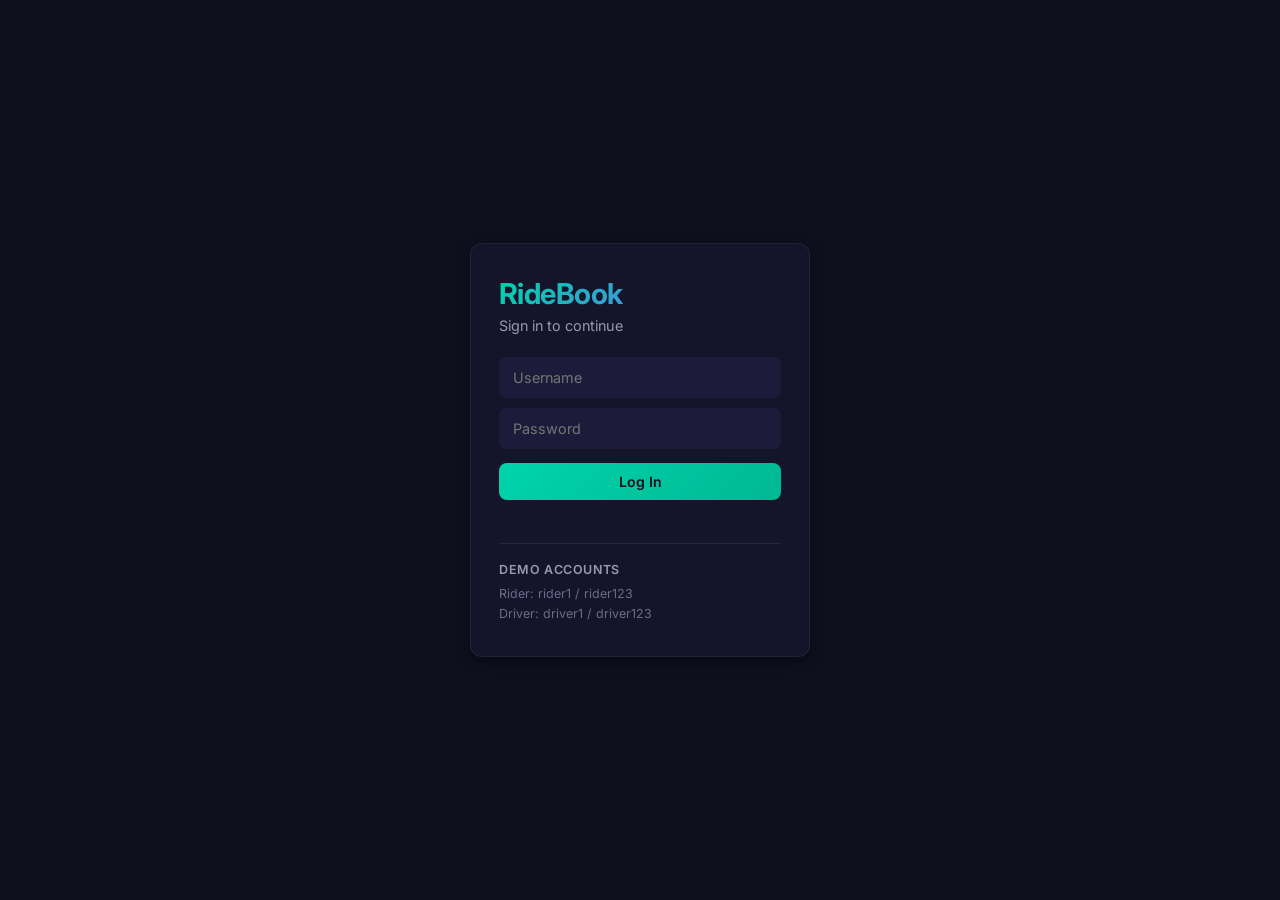
==== public/driver.html @ 5a646139 "Initial commit" ====
<!DOCTYPE html>
<html lang="en">
<head>
  <meta charset="UTF-8">
  <meta name="viewport" content="width=device-width, initial-scale=1.0">
  <title>RideBook - Driver Dashboard</title>
  <link rel="stylesheet" href="style.css">
  <style>
    body {
      overflow: auto;
    }
    #driver-dashboard {
      max-width: 600px;
      margin: 0 auto;
      padding: 30px 20px;
      background: #1a1a2e;
      min-height: 100vh;
      color: #ffffff;
    }
    #driver-dashboard h1 {
      color: #00d4aa;
      margin-bottom: 5px;
    }
    #driver-dashboard p {
      color: #aaaaaa;
      margin-bottom: 20px;
    }
    .ride-card {
      background: #16213e;
      padding: 16px;
      border-radius: 8px;
      margin-bottom: 12px;
    }
    .ride-card .coords {
      font-size: 0.85rem;
      color: #cccccc;
      margin-bottom: 10px;
    }
    .ride-card button {
      margin-right: 8px;
    }
    .accept-btn {
      background: #00d4aa;
      color: #1a1a2e;
    }
    .complete-btn {
      background: #6c63ff;
      color: #ffffff;
    }
    .no-rides {
      color: #666;
      font-style: italic;
    }
  </style>
</head>
<body>
  <div id="driver-dashboard">
    <h1>Driver Dashboard</h1>
    <div id="user-bar">
      <span id="user-info"></span>
      <button id="logout-btn">Log out</button>
    </div>
    <p>Pending rides will appear below. Accept or complete them.</p>

<div id="driver-profile">
  <input type="text" id="driver-name-input" placeholder="Your name">
  <input type="text" id="car-type-input" placeholder="Car type (e.g. Toyota Corolla)">
  <button id="save-profile-btn">Save</button>
  <p id="profile-status"></p>
</div>

<div id="driver-rides"></div>
  </div>
  <script src="driver.js"></script>
</body>
</html>
---- public/style.css ----
:root {
  --bg-primary: #0f0f1e;
  --bg-sidebar: #14142b;
  --bg-card: #1c1c3a;
  --bg-card-hover: #232347;
  --accent-teal: #00d4aa;
  --accent-purple: #7c5cff;
  --text-primary: #ffffff;
  --text-secondary: #9797b3;
  --text-muted: #6c6c8a;
  --danger: #ff5470;
  --warning: #ffb84d;
  --radius: 12px;
  --shadow: 0 4px 16px rgba(0, 0, 0, 0.35);
}

* {
  margin: 0;
  padding: 0;
  box-sizing: border-box;
}

body {
  font-family: 'Inter', -apple-system, BlinkMacSystemFont, 'Segoe UI', Roboto, sans-serif;
  height: 100vh;
  overflow: hidden;
  background: var(--bg-primary);
}

#app {
  display: flex;
  height: 100vh;
}

#sidebar {
  width: 340px;
  padding: 24px 20px;
  background: var(--bg-sidebar);
  color: var(--text-primary);
  overflow-y: auto;
  flex-shrink: 0;
  border-right: 1px solid rgba(255, 255, 255, 0.06);
}

#sidebar h1 {
  font-size: 1.6rem;
  font-weight: 700;
  margin-bottom: 4px;
  background: linear-gradient(135deg, var(--accent-teal), var(--accent-purple));
  -webkit-background-clip: text;
  background-clip: text;
  color: transparent;
  letter-spacing: -0.02em;
}

#sidebar h2 {
  font-size: 0.8rem;
  font-weight: 600;
  margin-top: 24px;
  margin-bottom: 12px;
  color: var(--text-muted);
  text-transform: uppercase;
  letter-spacing: 1.2px;
}

.instruction {
  font-size: 0.9rem;
  color: var(--text-secondary);
  margin-bottom: 18px;
  line-height: 1.5;
}

#ride-controls {
  display: flex;
  flex-wrap: wrap;
  gap: 10px;
  margin-bottom: 20px;
}

#ride-controls.hidden {
  display: none;
}

button {
  padding: 10px 18px;
  border: none;
  border-radius: 8px;
  cursor: pointer;
  font-size: 0.88rem;
  font-weight: 600;
  font-family: inherit;
  transition: transform 0.12s ease, background 0.15s ease, box-shadow 0.15s ease;
}

button:hover {
  transform: translateY(-1px);
}

button:active {
  transform: translateY(0);
}

#request-btn {
  background: linear-gradient(135deg, var(--accent-teal), #00b894);
  color: #0f0f1e;
  flex: 1;
  box-shadow: 0 4px 14px rgba(0, 212, 170, 0.25);
}

#request-btn:hover {
  box-shadow: 0 6px 18px rgba(0, 212, 170, 0.35);
}

#reset-btn {
  background: rgba(255, 255, 255, 0.08);
  color: var(--text-primary);
}

#reset-btn:hover {
  background: rgba(255, 255, 255, 0.14);
}

.fare-estimate {
  width: 100%;
  font-size: 1rem;
  font-weight: 700;
  color: var(--accent-teal);
  margin-bottom: 4px;
}

.tabs {
  display: flex;
  gap: 4px;
  background: rgba(255, 255, 255, 0.05);
  padding: 4px;
  border-radius: 10px;
  margin-top: 24px;
  margin-bottom: 14px;
}

.tab-btn {
  flex: 1;
  background: transparent;
  color: var(--text-secondary);
  padding: 8px 12px;
  font-size: 0.8rem;
  border-radius: 7px;
}

.tab-btn:hover {
  transform: none;
  color: var(--text-primary);
}

.tab-btn.active {
  background: var(--bg-card);
  color: var(--accent-teal);
  box-shadow: var(--shadow);
}

#rides-list {
  list-style: none;
}

#rides-list li {
  background: var(--bg-card);
  padding: 14px;
  border-radius: var(--radius);
  margin-bottom: 10px;
  font-size: 0.85rem;
  color: var(--text-secondary);
  line-height: 1.6;
  border: 1px solid rgba(255, 255, 255, 0.05);
  transition: background 0.15s ease, transform 0.15s ease;
}

#rides-list li:hover {
  background: var(--bg-card-hover);
  transform: translateY(-1px);
}

.empty-state {
  color: var(--text-muted);
  font-style: italic;
  font-size: 0.85rem;
  padding: 16px 0;
}

.status {
  display: inline-block;
  padding: 3px 10px;
  border-radius: 20px;
  font-size: 0.68rem;
  font-weight: 700;
  text-transform: uppercase;
  letter-spacing: 0.4px;
}

.status.pending {
  background: var(--warning);
  color: #1a1a2e;
}

.status.accepted {
  background: var(--accent-teal);
  color: #0f0f1e;
}

.status.completed {
  background: rgba(255, 255, 255, 0.12);
  color: var(--text-secondary);
}

.status.cancelled {
  background: var(--danger);
  color: #ffffff;
}

.timestamp {
  color: var(--text-muted);
  font-size: 0.75rem;
}

.driver-info {
  color: var(--accent-purple);
  font-size: 0.8rem;
  font-weight: 500;
}

.cancel-btn {
  background: rgba(255, 84, 112, 0.15);
  color: var(--danger);
  margin-top: 8px;
  padding: 7px 14px;
  font-size: 0.78rem;
}

.cancel-btn:hover {
  background: var(--danger);
  color: #ffffff;
}

#driver-profile {
  display: flex;
  flex-wrap: wrap;
  gap: 8px;
  align-items: center;
  margin-bottom: 20px;
  background: var(--bg-card);
  padding: 16px;
  border-radius: var(--radius);
  border: 1px solid rgba(255, 255, 255, 0.05);
}

#driver-profile input {
  flex: 1;
  min-width: 140px;
  padding: 10px 12px;
  border: none;
  border-radius: 8px;
  background: var(--bg-primary);
  color: var(--text-primary);
  font-family: inherit;
  font-size: 0.85rem;
}

#driver-profile input:focus {
  outline: 2px solid var(--accent-teal);
}

#driver-profile button {
  background: linear-gradient(135deg, var(--accent-teal), #00b894);
  color: #0f0f1e;
}

#profile-status {
  width: 100%;
  color: var(--text-muted);
  font-size: 0.8rem;
  margin-top: 4px;
}

#map {
  flex: 1;
  height: 100vh;
}
#login-page {
  height: 100vh;
  display: flex;
  align-items: center;
  justify-content: center;
  background: var(--bg-primary);
  overflow: auto;
}

#login-card {
  width: 340px;
  background: var(--bg-sidebar);
  padding: 32px 28px;
  border-radius: var(--radius);
  border: 1px solid rgba(255, 255, 255, 0.06);
  box-shadow: var(--shadow);
}

#login-card h1 {
  font-size: 1.8rem;
  font-weight: 700;
  margin-bottom: 4px;
  background: linear-gradient(135deg, var(--accent-teal), var(--accent-purple));
  -webkit-background-clip: text;
  background-clip: text;
  color: transparent;
  letter-spacing: -0.02em;
}

#login-card .instruction {
  margin-bottom: 20px;
}

#login-form {
  display: flex;
  flex-direction: column;
  gap: 10px;
}

#login-form input {
  padding: 12px 14px;
  border: none;
  border-radius: 8px;
  background: var(--bg-card);
  color: var(--text-primary);
  font-family: inherit;
  font-size: 0.9rem;
}

#login-form input:focus {
  outline: 2px solid var(--accent-teal);
}

#login-btn {
  background: linear-gradient(135deg, var(--accent-teal), #00b894);
  color: #0f0f1e;
  margin-top: 4px;
}

.login-error {
  color: var(--danger);
  font-size: 0.82rem;
  margin-top: 10px;
  min-height: 1em;
}

#demo-accounts {
  margin-top: 20px;
  padding-top: 16px;
  border-top: 1px solid rgba(255, 255, 255, 0.08);
  color: var(--text-muted);
  font-size: 0.78rem;
  line-height: 1.6;
}

.demo-title {
  text-transform: uppercase;
  letter-spacing: 0.6px;
  font-weight: 600;
  margin-bottom: 4px;
  color: var(--text-secondary);
}

#user-bar {
  display: flex;
  align-items: center;
  justify-content: space-between;
  margin-bottom: 16px;
  font-size: 0.85rem;
  color: var(--text-secondary);
}

#user-bar button {
  background: rgba(255, 255, 255, 0.08);
  color: var(--text-primary);
  padding: 6px 12px;
  font-size: 0.75rem;
}

#user-bar button:hover {
  background: rgba(255, 255, 255, 0.14);
}
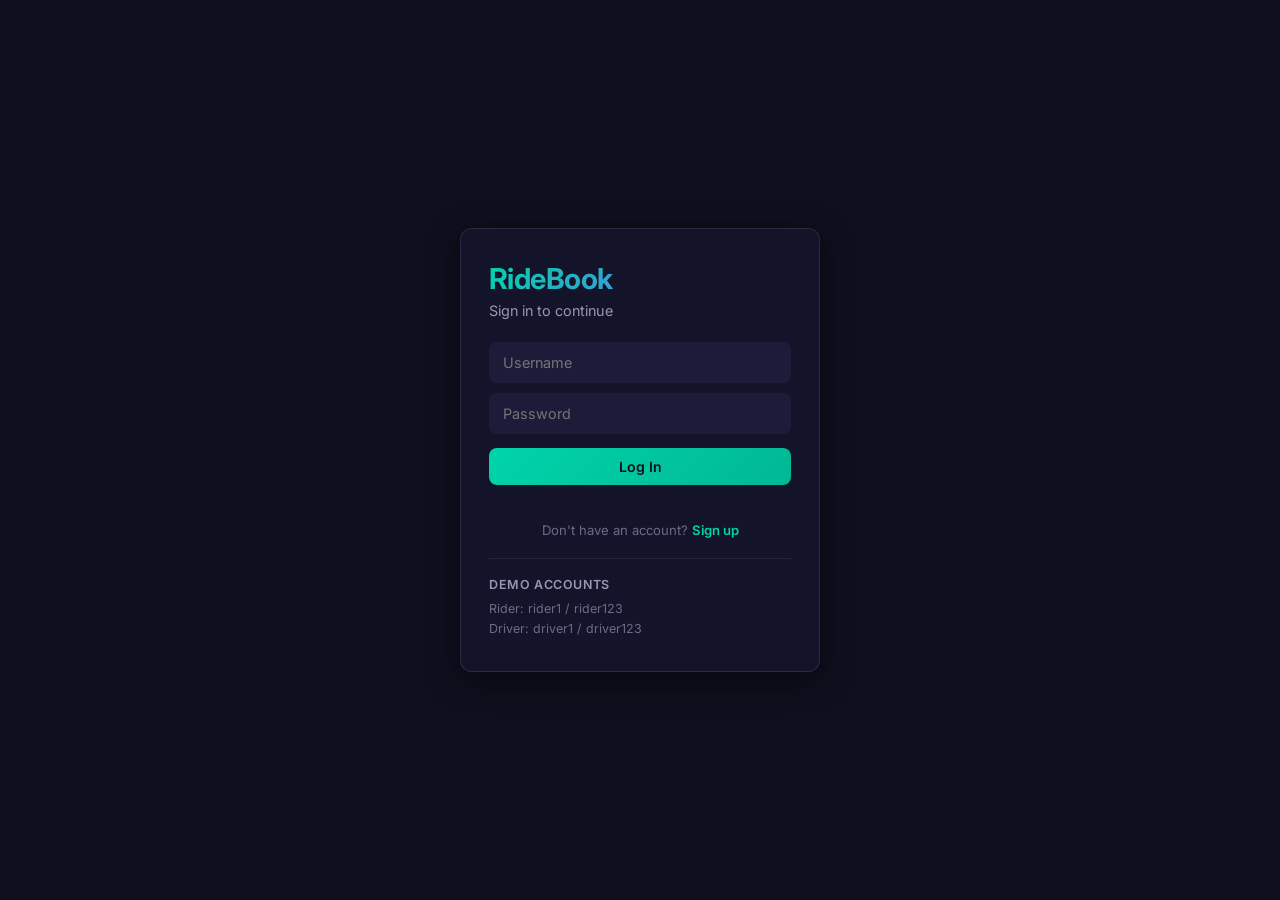
==== commit 54fc3648: "Fix sidebar/map layout bug, working version" ====
--- a/public/driver.html
+++ b/public/driver.html
@@ -6,9 +6,7 @@
   <title>RideBook - Driver Dashboard</title>
   <link rel="stylesheet" href="style.css">
   <style>
-    body {
-      overflow: auto;
-    }
+    body { overflow: auto; }
     #driver-dashboard {
       max-width: 600px;
       margin: 0 auto;
@@ -17,60 +15,55 @@
       min-height: 100vh;
       color: #ffffff;
     }
-    #driver-dashboard h1 {
-      color: #00d4aa;
-      margin-bottom: 5px;
-    }
-    #driver-dashboard p {
-      color: #aaaaaa;
-      margin-bottom: 20px;
-    }
-    .ride-card {
-      background: #16213e;
-      padding: 16px;
-      border-radius: 8px;
-      margin-bottom: 12px;
-    }
-    .ride-card .coords {
-      font-size: 0.85rem;
-      color: #cccccc;
-      margin-bottom: 10px;
-    }
-    .ride-card button {
-      margin-right: 8px;
-    }
-    .accept-btn {
-      background: #00d4aa;
-      color: #1a1a2e;
-    }
-    .complete-btn {
-      background: #6c63ff;
-      color: #ffffff;
-    }
-    .no-rides {
-      color: #666;
-      font-style: italic;
-    }
+    #driver-dashboard h1 { color: #00d4aa; margin-bottom: 5px; }
+    #driver-dashboard p { color: #aaaaaa; margin-bottom: 20px; }
+    .ride-card { background: #16213e; padding: 16px; border-radius: 8px; margin-bottom: 12px; }
+    .ride-card .coords { font-size: 0.85rem; color: #cccccc; margin-bottom: 10px; }
+    .ride-card button { margin-right: 8px; }
+    .accept-btn { background: #00d4aa; color: #1a1a2e; }
+    .complete-btn { background: #6c63ff; color: #ffffff; }
+    .no-rides { color: #666; font-style: italic; }
   </style>
 </head>
 <body>
   <div id="driver-dashboard">
-    <h1>Driver Dashboard</h1>
     <div id="user-bar">
       <span id="user-info"></span>
       <button id="logout-btn">Log out</button>
     </div>
-    <p>Pending rides will appear below. Accept or complete them.</p>
+    <h1>Driver Dashboard</h1>
 
-<div id="driver-profile">
-  <input type="text" id="driver-name-input" placeholder="Your name">
-  <input type="text" id="car-type-input" placeholder="Car type (e.g. Toyota Corolla)">
-  <button id="save-profile-btn">Save</button>
-  <p id="profile-status"></p>
-</div>
+    <div id="driver-profile">
+      <input type="text" id="driver-name-input" placeholder="Your name">
+      <input type="text" id="car-type-input" placeholder="Car type (e.g. Toyota Corolla)">
+      <button id="save-profile-btn">Save</button>
+      <p id="profile-status"></p>
+    </div>
 
-<div id="driver-rides"></div>
+    <div class="tabs">
+      <button id="tab-active" class="tab-btn active">Active</button>
+      <button id="tab-history" class="tab-btn">History</button>
+    </div>
+
+    <p id="driver-subtitle">Pending rides will appear below. Accept or complete them.</p>
+    <div id="driver-rides"></div>
   </div>
+
+  <!-- Chat modal -->
+  <div id="chat-modal" class="modal-overlay hidden">
+    <div class="modal-card chat-card">
+      <div class="chat-header">
+        <h2>Chat with rider</h2>
+        <button id="chat-close-btn" class="chat-close-btn">✕</button>
+      </div>
+      <div id="chat-messages" class="chat-messages"></div>
+      <div class="chat-input-row">
+        <input type="text" id="chat-input" placeholder="Type a message..." autocomplete="off">
+        <button id="chat-send-btn">Send</button>
+      </div>
+    </div>
+  </div>
+
   <script src="driver.js"></script>
 </body>
 </html>
--- a/public/style.css
+++ b/public/style.css
@@ -27,14 +27,38 @@
   background: var(--bg-primary);
 }
 
+button {
+  padding: 10px 18px;
+  border: none;
+  border-radius: 8px;
+  cursor: pointer;
+  font-size: 0.88rem;
+  font-weight: 600;
+  font-family: inherit;
+  transition: transform 0.12s ease, background 0.15s ease, box-shadow 0.15s ease;
+}
+
+button:hover {
+  transform: translateY(-1px);
+}
+
+button:active {
+  transform: translateY(0);
+}
+
+.hidden {
+  display: none !important;
+}
+
+/* ===== Ride app layout (sidebar + map) ===== */
 #app {
   display: flex;
   height: 100vh;
 }
 
 #sidebar {
-  width: 340px;
-  padding: 24px 20px;
+  width: 360px;
+  padding: 20px;
   background: var(--bg-sidebar);
   color: var(--text-primary);
   overflow-y: auto;
@@ -43,21 +67,20 @@
 }
 
 #sidebar h1 {
-  font-size: 1.6rem;
+  font-size: 1.5rem;
   font-weight: 700;
   margin-bottom: 4px;
   background: linear-gradient(135deg, var(--accent-teal), var(--accent-purple));
   -webkit-background-clip: text;
   background-clip: text;
   color: transparent;
-  letter-spacing: -0.02em;
 }
 
 #sidebar h2 {
   font-size: 0.8rem;
   font-weight: 600;
-  margin-top: 24px;
-  margin-bottom: 12px;
+  margin-top: 20px;
+  margin-bottom: 10px;
   color: var(--text-muted);
   text-transform: uppercase;
   letter-spacing: 1.2px;
@@ -70,34 +93,206 @@
   line-height: 1.5;
 }
 
+#map {
+  flex: 1;
+  height: 100vh;
+}
+
+/* ===== User bar / logout ===== */
+#user-bar {
+  display: flex;
+  align-items: center;
+  justify-content: space-between;
+  margin-bottom: 12px;
+  font-size: 0.85rem;
+  color: var(--text-secondary);
+}
+
+#user-bar button {
+  background: rgba(255, 255, 255, 0.08);
+  color: var(--text-primary);
+  padding: 6px 12px;
+  font-size: 0.75rem;
+}
+
+#user-bar button:hover {
+  background: rgba(255, 255, 255, 0.14);
+}
+
+/* ===== History toggle / panels ===== */
+#history-toggle-btn {
+  width: 100%;
+  background: rgba(124, 92, 255, 0.15);
+  color: var(--accent-purple);
+  padding: 10px;
+  margin: 10px 0 6px;
+  font-size: 0.85rem;
+}
+
+#history-toggle-btn:hover {
+  background: rgba(124, 92, 255, 0.28);
+}
+
+#active-ride-section {
+  margin-top: 20px;
+}
+
+#active-ride-section h2 {
+  font-size: 0.8rem;
+  font-weight: 600;
+  color: var(--text-muted);
+  text-transform: uppercase;
+  letter-spacing: 1px;
+  margin-bottom: 10px;
+}
+
+#history-panel {
+  margin-top: 10px;
+}
+
+#close-history-btn {
+  background: rgba(255, 255, 255, 0.08);
+  color: var(--text-primary);
+  padding: 8px 14px;
+  font-size: 0.8rem;
+  margin-bottom: 14px;
+}
+
+#close-history-btn:hover {
+  background: rgba(255, 255, 255, 0.14);
+}
+
+#history-panel h2 {
+  font-size: 0.8rem;
+  font-weight: 600;
+  color: var(--text-muted);
+  text-transform: uppercase;
+  letter-spacing: 1px;
+  margin-bottom: 10px;
+}
+
+/* ===== Search card (pickup / stops / dropoff) ===== */
+#search-card {
+  background: var(--bg-card);
+  border-radius: var(--radius);
+  padding: 16px;
+  margin-top: 12px;
+  margin-bottom: 20px;
+  border: 1px solid rgba(255, 255, 255, 0.05);
+}
+
+.search-field {
+  margin-bottom: 14px;
+  position: relative;
+}
+
+.search-field label {
+  display: block;
+  font-size: 0.72rem;
+  color: var(--text-muted);
+  text-transform: uppercase;
+  letter-spacing: 0.6px;
+  margin-bottom: 6px;
+}
+
+.search-input-row {
+  display: flex;
+  gap: 6px;
+}
+
+.search-field input {
+  width: 100%;
+  padding: 10px 12px;
+  border: none;
+  border-radius: 8px;
+  background: var(--bg-primary);
+  color: var(--text-primary);
+  font-family: inherit;
+  font-size: 0.85rem;
+}
+
+.search-field input:focus {
+  outline: 2px solid var(--accent-teal);
+}
+
+#use-location-btn {
+  background: var(--bg-primary);
+  padding: 8px 12px;
+  font-size: 0.95rem;
+}
+
+.remove-stop-btn {
+  background: rgba(255, 84, 112, 0.15);
+  color: var(--danger);
+  padding: 8px 12px;
+  font-size: 0.85rem;
+}
+
+.remove-stop-btn:hover {
+  background: var(--danger);
+  color: #ffffff;
+}
+
+.suggestions {
+  list-style: none;
+  position: absolute;
+  top: 100%;
+  left: 0;
+  right: 0;
+  background: var(--bg-primary);
+  border-radius: 8px;
+  margin-top: 4px;
+  max-height: 180px;
+  overflow-y: auto;
+  z-index: 20;
+  box-shadow: var(--shadow);
+}
+
+.suggestions:empty {
+  display: none;
+}
+
+.suggestions li {
+  padding: 9px 12px;
+  font-size: 0.8rem;
+  color: var(--text-secondary);
+  cursor: pointer;
+}
+
+.suggestions li:hover {
+  background: var(--bg-card-hover);
+  color: var(--text-primary);
+}
+
+#add-stop-btn {
+  width: 100%;
+  background: rgba(124, 92, 255, 0.15);
+  color: var(--accent-purple);
+  padding: 9px;
+  font-size: 0.8rem;
+  margin-bottom: 14px;
+}
+
+#add-stop-btn:hover {
+  background: rgba(124, 92, 255, 0.28);
+}
+
 #ride-controls {
   display: flex;
   flex-wrap: wrap;
   gap: 10px;
-  margin-bottom: 20px;
 }
 
 #ride-controls.hidden {
   display: none;
 }
 
-button {
-  padding: 10px 18px;
-  border: none;
-  border-radius: 8px;
-  cursor: pointer;
-  font-size: 0.88rem;
-  font-weight: 600;
-  font-family: inherit;
-  transition: transform 0.12s ease, background 0.15s ease, box-shadow 0.15s ease;
-}
-
-button:hover {
-  transform: translateY(-1px);
-}
-
-button:active {
-  transform: translateY(0);
+.fare-estimate {
+  width: 100%;
+  font-size: 0.95rem;
+  font-weight: 700;
+  color: var(--accent-teal);
+  margin-bottom: 2px;
 }
 
 #request-btn {
@@ -120,21 +315,14 @@
   background: rgba(255, 255, 255, 0.14);
 }
 
-.fare-estimate {
-  width: 100%;
-  font-size: 1rem;
-  font-weight: 700;
-  color: var(--accent-teal);
-  margin-bottom: 4px;
-}
-
+/* ===== Tabs (driver dashboard active/history) ===== */
 .tabs {
   display: flex;
   gap: 4px;
   background: rgba(255, 255, 255, 0.05);
   padding: 4px;
   border-radius: 10px;
-  margin-top: 24px;
+  margin-top: 16px;
   margin-bottom: 14px;
 }
 
@@ -158,10 +346,15 @@
   box-shadow: var(--shadow);
 }
 
+/* ===== Ride lists (rider + driver) ===== */
+#active-rides-list,
+#history-rides-list,
 #rides-list {
   list-style: none;
 }
 
+#active-rides-list li,
+#history-rides-list li,
 #rides-list li {
   background: var(--bg-card);
   padding: 14px;
@@ -174,6 +367,8 @@
   transition: background 0.15s ease, transform 0.15s ease;
 }
 
+#active-rides-list li:hover,
+#history-rides-list li:hover,
 #rides-list li:hover {
   background: var(--bg-card-hover);
   transform: translateY(-1px);
@@ -184,6 +379,12 @@
   font-style: italic;
   font-size: 0.85rem;
   padding: 16px 0;
+}
+
+.empty-hint {
+  color: var(--text-muted);
+  font-style: italic;
+  font-size: 0.85rem;
 }
 
 .status {
@@ -227,10 +428,15 @@
   font-weight: 500;
 }
 
+.ride-card-actions {
+  display: flex;
+  gap: 8px;
+  margin-top: 8px;
+}
+
 .cancel-btn {
   background: rgba(255, 84, 112, 0.15);
   color: var(--danger);
-  margin-top: 8px;
   padding: 7px 14px;
   font-size: 0.78rem;
 }
@@ -240,6 +446,37 @@
   color: #ffffff;
 }
 
+.chat-btn {
+  background: rgba(124, 92, 255, 0.15);
+  color: var(--accent-purple);
+  padding: 7px 14px;
+  font-size: 0.78rem;
+}
+
+.chat-btn:hover {
+  background: rgba(124, 92, 255, 0.28);
+}
+
+/* ===== Star rating ===== */
+.star-rating {
+  margin-top: 8px;
+  font-size: 0.85rem;
+  color: var(--text-secondary);
+}
+
+.star {
+  color: var(--text-muted);
+  font-size: 1.2rem;
+  cursor: pointer;
+  margin-left: 2px;
+}
+
+.star:hover,
+.star:hover ~ .star {
+  color: var(--warning);
+}
+
+/* ===== Driver profile card ===== */
 #driver-profile {
   display: flex;
   flex-wrap: wrap;
@@ -280,26 +517,28 @@
   margin-top: 4px;
 }
 
-#map {
-  flex: 1;
-  height: 100vh;
-}
+/* ===== Login / Sign-up pages ===== */
 #login-page {
   height: 100vh;
   display: flex;
   align-items: center;
   justify-content: center;
-  background: var(--bg-primary);
   overflow: auto;
+  background-image:
+    linear-gradient(rgba(15, 15, 30, 0.75), rgba(15, 15, 30, 0.85)),
+    url('https://images.unsplash.com/photo-1449965408869-eaa3f722e40d?auto=format&fit=crop&w=1600&q=80');
+  background-size: cover;
+  background-position: center;
 }
 
 #login-card {
-  width: 340px;
-  background: var(--bg-sidebar);
+  width: 360px;
+  background: rgba(20, 20, 43, 0.9);
+  backdrop-filter: blur(6px);
   padding: 32px 28px;
   border-radius: var(--radius);
-  border: 1px solid rgba(255, 255, 255, 0.06);
-  box-shadow: var(--shadow);
+  border: 1px solid rgba(255, 255, 255, 0.1);
+  box-shadow: 0 8px 32px rgba(0, 0, 0, 0.5);
 }
 
 #login-card h1 {
@@ -317,13 +556,15 @@
   margin-bottom: 20px;
 }
 
-#login-form {
+#login-form,
+#signup-form {
   display: flex;
   flex-direction: column;
   gap: 10px;
 }
 
-#login-form input {
+#login-form input,
+#signup-form input {
   padding: 12px 14px;
   border: none;
   border-radius: 8px;
@@ -333,7 +574,8 @@
   font-size: 0.9rem;
 }
 
-#login-form input:focus {
+#login-form input:focus,
+#signup-form input:focus {
   outline: 2px solid var(--accent-teal);
 }
 
@@ -367,22 +609,284 @@
   color: var(--text-secondary);
 }
 
-#user-bar {
+#role-toggle {
+  display: flex;
+  gap: 8px;
+  background: rgba(255, 255, 255, 0.05);
+  padding: 4px;
+  border-radius: 8px;
+}
+
+.role-btn {
+  flex: 1;
+  background: transparent;
+  color: var(--text-secondary);
+  padding: 8px 12px;
+  font-size: 0.82rem;
+  border-radius: 6px;
+}
+
+.role-btn:hover {
+  transform: none;
+  color: var(--text-primary);
+}
+
+.role-btn.active {
+  background: var(--accent-teal);
+  color: #0f0f1e;
+}
+
+#signup-btn {
+  background: linear-gradient(135deg, var(--accent-purple), #6a4cff);
+  color: #ffffff;
+}
+
+#toggle-mode {
+  text-align: center;
+  font-size: 0.82rem;
+  color: var(--text-muted);
+  margin-top: 14px;
+}
+
+#toggle-mode a {
+  color: var(--accent-teal);
+  text-decoration: none;
+  font-weight: 600;
+}
+
+#toggle-mode a:hover {
+  text-decoration: underline;
+}
+
+/* ===== Cancel-reason & chat modals ===== */
+.modal-overlay {
+  position: fixed;
+  inset: 0;
+  background: rgba(0, 0, 0, 0.6);
   display: flex;
   align-items: center;
+  justify-content: center;
+  z-index: 1000;
+}
+
+.modal-overlay.hidden {
+  display: none;
+}
+
+.modal-card {
+  background: var(--bg-sidebar);
+  border-radius: var(--radius);
+  padding: 24px;
+  width: 320px;
+  border: 1px solid rgba(255, 255, 255, 0.08);
+  box-shadow: var(--shadow);
+}
+
+.modal-card h2 {
+  font-size: 1.1rem;
+  margin-bottom: 14px;
+  color: var(--text-primary);
+}
+
+.modal-card label {
+  display: block;
+  font-size: 0.75rem;
+  color: var(--text-muted);
+  text-transform: uppercase;
+  letter-spacing: 0.6px;
+  margin-bottom: 6px;
+}
+
+#cancel-reason-select {
+  width: 100%;
+  padding: 10px 12px;
+  border-radius: 8px;
+  border: none;
+  background: var(--bg-card);
+  color: var(--text-primary);
+  font-family: inherit;
+  font-size: 0.85rem;
+  margin-bottom: 16px;
+}
+
+.modal-actions {
+  display: flex;
+  gap: 10px;
+}
+
+#cancel-modal-back-btn {
+  flex: 1;
+  background: rgba(255, 255, 255, 0.08);
+  color: var(--text-primary);
+}
+
+#cancel-modal-confirm-btn {
+  flex: 1;
+  background: var(--danger);
+  color: #ffffff;
+}
+
+.chat-card {
+  width: 380px;
+  display: flex;
+  flex-direction: column;
+  max-height: 70vh;
+}
+
+.chat-header {
+  display: flex;
   justify-content: space-between;
-  margin-bottom: 16px;
-  font-size: 0.85rem;
-  color: var(--text-secondary);
-}
-
-#user-bar button {
+  align-items: center;
+  margin-bottom: 12px;
+}
+
+.chat-close-btn {
   background: rgba(255, 255, 255, 0.08);
   color: var(--text-primary);
-  padding: 6px 12px;
-  font-size: 0.75rem;
-}
-
-#user-bar button:hover {
-  background: rgba(255, 255, 255, 0.14);
+  padding: 6px 10px;
+  font-size: 0.8rem;
+}
+
+.chat-messages {
+  flex: 1;
+  overflow-y: auto;
+  display: flex;
+  flex-direction: column;
+  gap: 8px;
+  padding: 8px 0;
+  min-height: 200px;
+  max-height: 320px;
+}
+
+.chat-bubble {
+  max-width: 75%;
+  padding: 8px 12px;
+  border-radius: 12px;
+  font-size: 0.85rem;
+  line-height: 1.4;
+}
+
+.chat-bubble.self {
+  align-self: flex-end;
+  background: var(--accent-teal);
+  color: #0f0f1e;
+}
+
+.chat-bubble.other {
+  align-self: flex-start;
+  background: var(--bg-card);
+  color: var(--text-primary);
+}
+
+.chat-sender {
+  display: block;
+  font-size: 0.68rem;
+  font-weight: 700;
+  text-transform: uppercase;
+  letter-spacing: 0.5px;
+  opacity: 0.7;
+  margin-bottom: 2px;
+}
+
+.chat-input-row {
+  display: flex;
+  gap: 8px;
+  margin-top: 10px;
+}
+
+.chat-input-row input {
+  flex: 1;
+  padding: 10px 12px;
+  border: none;
+  border-radius: 8px;
+  background: var(--bg-card);
+  color: var(--text-primary);
+  font-family: inherit;
+  font-size: 0.85rem;
+}
+
+.chat-input-row input:focus {
+  outline: 2px solid var(--accent-teal);
+}
+
+#chat-send-btn {
+  background: var(--accent-teal);
+  color: #0f0f1e;
+}
+.chat-badge {
+  background: var(--danger);
+  color: #ffffff;
+  border-radius: 999px;
+  padding: 1px 7px;
+  font-size: 0.7rem;
+  font-weight: 700;
+  margin-left: 4px;
+}
+#payment-toggle {
+  width: 100%;
+  display: flex;
+  gap: 6px;
+  background: rgba(255, 255, 255, 0.05);
+  padding: 4px;
+  border-radius: 8px;
+  margin-bottom: 10px;
+}
+
+.payment-btn {
+  flex: 1;
+  background: transparent;
+  color: var(--text-secondary);
+  padding: 8px 10px;
+  font-size: 0.8rem;
+  border-radius: 6px;
+}
+
+.payment-btn:hover {
+  transform: none;
+  color: var(--text-primary);
+}
+
+.payment-btn.active {
+  background: var(--accent-teal);
+  color: #0f0f1e;
+}
+
+#card-fields {
+  width: 100%;
+  margin-bottom: 10px;
+}
+
+#card-fields.hidden {
+  display: none;
+}
+
+#card-fields input {
+  width: 100%;
+  padding: 10px 12px;
+  border: none;
+  border-radius: 8px;
+  background: var(--bg-primary);
+  color: var(--text-primary);
+  font-family: inherit;
+  font-size: 0.85rem;
+  margin-bottom: 8px;
+}
+
+#card-fields input:focus {
+  outline: 2px solid var(--accent-teal);
+}
+
+.card-fields-row {
+  display: flex;
+  gap: 8px;
+}
+
+.card-fields-row input {
+  flex: 1;
+}
+
+.card-note {
+  font-size: 0.7rem;
+  color: var(--text-muted);
+  line-height: 1.4;
 }
